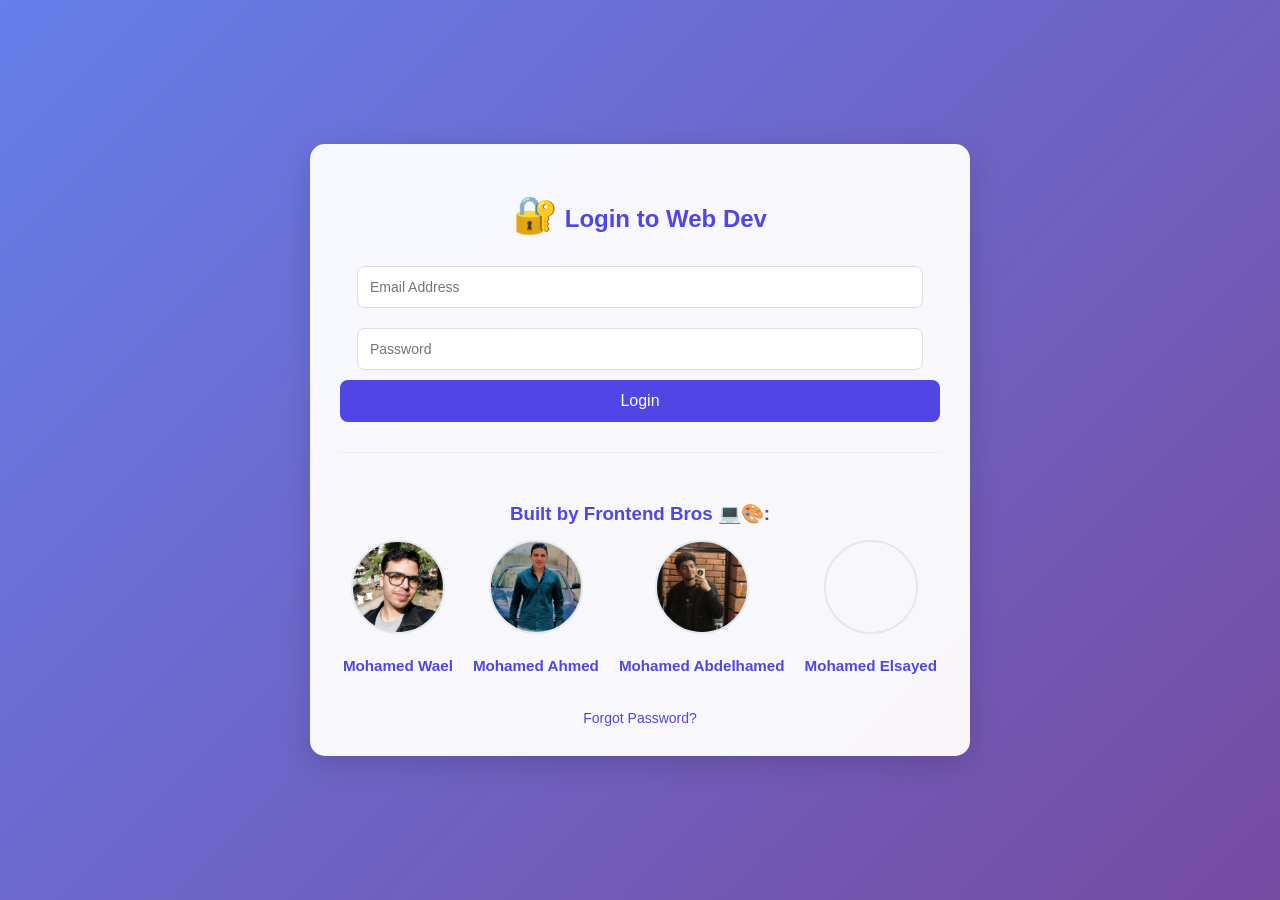
==== index.html @ 8411dad5 "Add files via upload" ====
<!DOCTYPE html>
<html lang="en">
<head>
    <meta charset="UTF-8">
    <meta name="viewport" content="width=device-width, initial-scale=1.0">
    <title>Login | Web Development Courses</title>
    <style>
        body {
            font-family: 'Segoe UI', Tahoma, Geneva, Verdana, sans-serif;
            background: linear-gradient(135deg, #667eea 0%, #764ba2 100%);
            margin: 0;
            padding: 0;
            display: flex;
            justify-content: center ;
            align-items: center;
            min-height: 100vh;
            color: white;
        }


        .login-container {
            background: rgba(255, 255, 255, 0.95);
            padding: 30px;
            border-radius: 15px;
            box-shadow: 0 8px 30px rgba(0,0,0,0.15);
            width: 600px;
            text-align: center;
            color: #333;
        }

        h2 {
            color: #4F46E5;
            margin-bottom: 20px;
        }

        input {
            width: 90%;
            padding: 12px ;
            margin: 10px 0;
            border: 1px solid #ddd;
            border-radius: 8px;
            font-size: 14px;
            transition: border-color 0.9s;
        }

        input:focus {
            border-color: #60A5FA;
            outline: none;
        }

        button {
            width: 100%;
            padding: 12px;
            background: #4F46E5;
            color: white;
            border: none;
            border-radius: 8px;
            cursor: pointer;
            font-size: 16px;
            transition: background 0.3s;
        }

        button:hover {
            background: #60A5FA;
        }

        .footer-links {
            margin-top: 20px;
            font-size: 14px;
        }

        .footer-links a {
            color: #4F46E5;
            text-decoration: none;
            margin: 0 10px;
        }

        .footer-links a:hover {
            text-decoration: underline;
        }
        
    .team-section {
        margin-top: 30px;
        padding-top: 20px;
        border-top: 1px solid #eee;
    }

    .team-container {
        display: flex;
        justify-content: center;
        flex-wrap: wrap;
        gap: 20px;
    }

    .team-member {
        display: flex;
        flex-direction: column;
        align-items: center;
        text-align: center;
    }

    .avatar {
        width: 90px;
        height: 90px;
        border-radius: 50%;
        background-size: cover;
        background-position: center;
        border: 2px solid #e2e8f0;
        margin-bottom: 8px;
    }

    .team-member p {
        font-size: 0.95rem;
        color: #4F46E5;
        font-weight: 700;
    }
    </style>
</head>

<body>
<div class="login-container">
            <h2><span style="font-size: 1.5em;">🔐</span> Login to Web Dev</h2>
            <form id="loginForm">
                <input type="email" placeholder="Email Address" required>
                <input type="password" placeholder="Password" required>
                <button type="submit">Login</button>
            </form>
            
            <!-- قسم الفريق -->
    <div class="team-section">
        <h3 style="text-align: center; color: #4F46E5; margin: 30px 0 15px;">Built by Frontend Bros 💻🎨:</h3>
        <div class="team-container">
            <!-- عضو 1 -->
            <div class="team-member">
                <div class="avatar" style="background-image: url('Team/Mohamed\ Wael.jpg');"></div>
                <p>Mohamed Wael</p>
            </div>
            
            <!-- عضو 2 -->
            <div class="team-member">
                <div class="avatar" style="background-image: url('Team/Mohamed\ Ahmed.jpg');"></div>
                <p>Mohamed Ahmed</p>
            </div>

            <!-- عضو 3 -->
            <div class="team-member">
                <div class="avatar" style="background-image: url('Team/Mohamed\ abdelhamed.jpg');"></div>
                <p>Mohamed Abdelhamed</p>
            </div>

            <!-- عضو 4 -->
            <div class="team-member">
                <div class="avatar" style="background-image: url('Team/Mohamed\ elsayed.png');"></div>
                <p>Mohamed Elsayed</p>
            </div>
        </div>
    </div>


            <div class="footer-links">
                <a href="#">Forgot Password?</a>
            </div>
</div>

    <script>
        // مؤقتًا: عند الضغط على Login، انتقل لصفحة index
        document.getElementById('loginForm').addEventListener('submit', function(e) {
            e.preventDefault();
            alert("✅ Logged in successfully!");
            window.location.href = "Home.html";
        });
    </script>
</body>
</html>
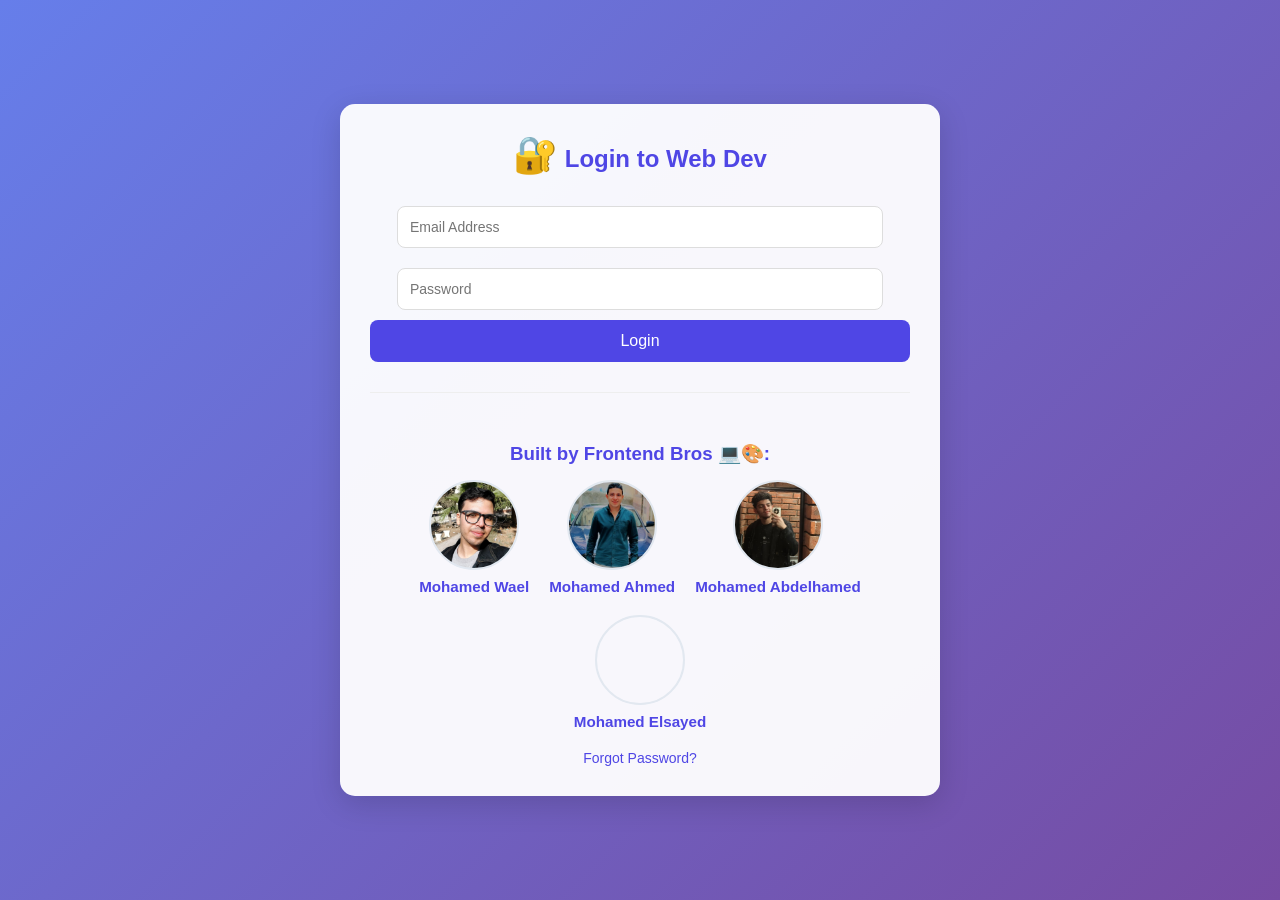
==== commit 6c1eda3d: "Update index.html" ====
--- a/index.html
+++ b/index.html
@@ -4,120 +4,10 @@
     <meta charset="UTF-8">
     <meta name="viewport" content="width=device-width, initial-scale=1.0">
     <title>Login | Web Development Courses</title>
-    <style>
-        body {
-            font-family: 'Segoe UI', Tahoma, Geneva, Verdana, sans-serif;
-            background: linear-gradient(135deg, #667eea 0%, #764ba2 100%);
-            margin: 0;
-            padding: 0;
-            display: flex;
-            justify-content: center ;
-            align-items: center;
-            min-height: 100vh;
-            color: white;
-        }
-
-
-        .login-container {
-            background: rgba(255, 255, 255, 0.95);
-            padding: 30px;
-            border-radius: 15px;
-            box-shadow: 0 8px 30px rgba(0,0,0,0.15);
-            width: 600px;
-            text-align: center;
-            color: #333;
-        }
-
-        h2 {
-            color: #4F46E5;
-            margin-bottom: 20px;
-        }
-
-        input {
-            width: 90%;
-            padding: 12px ;
-            margin: 10px 0;
-            border: 1px solid #ddd;
-            border-radius: 8px;
-            font-size: 14px;
-            transition: border-color 0.9s;
-        }
-
-        input:focus {
-            border-color: #60A5FA;
-            outline: none;
-        }
-
-        button {
-            width: 100%;
-            padding: 12px;
-            background: #4F46E5;
-            color: white;
-            border: none;
-            border-radius: 8px;
-            cursor: pointer;
-            font-size: 16px;
-            transition: background 0.3s;
-        }
-
-        button:hover {
-            background: #60A5FA;
-        }
-
-        .footer-links {
-            margin-top: 20px;
-            font-size: 14px;
-        }
-
-        .footer-links a {
-            color: #4F46E5;
-            text-decoration: none;
-            margin: 0 10px;
-        }
-
-        .footer-links a:hover {
-            text-decoration: underline;
-        }
-        
-    .team-section {
-        margin-top: 30px;
-        padding-top: 20px;
-        border-top: 1px solid #eee;
-    }
-
-    .team-container {
-        display: flex;
-        justify-content: center;
-        flex-wrap: wrap;
-        gap: 20px;
-    }
-
-    .team-member {
-        display: flex;
-        flex-direction: column;
-        align-items: center;
-        text-align: center;
-    }
-
-    .avatar {
-        width: 90px;
-        height: 90px;
-        border-radius: 50%;
-        background-size: cover;
-        background-position: center;
-        border: 2px solid #e2e8f0;
-        margin-bottom: 8px;
-    }
-
-    .team-member p {
-        font-size: 0.95rem;
-        color: #4F46E5;
-        font-weight: 700;
-    }
-    </style>
+    <link rel="stylesheet" href="CSS/style.css">
 </head>
 
-<body>
+<body class="login-body">
 <div class="login-container">
             <h2><span style="font-size: 1.5em;">🔐</span> Login to Web Dev</h2>
             <form id="loginForm">
@@ -126,29 +16,24 @@
                 <button type="submit">Login</button>
             </form>
             
-            <!-- قسم الفريق -->
     <div class="team-section">
-        <h3 style="text-align: center; color: #4F46E5; margin: 30px 0 15px;">Built by Frontend Bros 💻🎨:</h3>
+        <h3>Built by Frontend Bros 💻🎨:</h3>
         <div class="team-container">
-            <!-- عضو 1 -->
             <div class="team-member">
                 <div class="avatar" style="background-image: url('Team/Mohamed\ Wael.jpg');"></div>
                 <p>Mohamed Wael</p>
             </div>
             
-            <!-- عضو 2 -->
             <div class="team-member">
                 <div class="avatar" style="background-image: url('Team/Mohamed\ Ahmed.jpg');"></div>
                 <p>Mohamed Ahmed</p>
             </div>
 
-            <!-- عضو 3 -->
             <div class="team-member">
                 <div class="avatar" style="background-image: url('Team/Mohamed\ abdelhamed.jpg');"></div>
                 <p>Mohamed Abdelhamed</p>
             </div>
 
-            <!-- عضو 4 -->
             <div class="team-member">
                 <div class="avatar" style="background-image: url('Team/Mohamed\ elsayed.png');"></div>
                 <p>Mohamed Elsayed</p>
@@ -156,14 +41,12 @@
         </div>
     </div>
 
-
-            <div class="footer-links">
+            <div class="login-footer-links">
                 <a href="#">Forgot Password?</a>
             </div>
 </div>
 
     <script>
-        // مؤقتًا: عند الضغط على Login، انتقل لصفحة index
         document.getElementById('loginForm').addEventListener('submit', function(e) {
             e.preventDefault();
             alert("✅ Logged in successfully!");
@@ -171,4 +54,4 @@
         });
     </script>
 </body>
-</html>+</html>
--- a/CSS/style.css
+++ b/CSS/style.css
@@ -0,0 +1,662 @@
+/* ===== Global Styles ===== */
+* {
+    margin: 0;
+    padding: 0;
+    box-sizing: border-box;
+}
+
+body {
+    margin: 0;
+    background: linear-gradient(135deg, #667eea 0%, #764ba2 100%);
+    font-family: 'Segoe UI', Tahoma, Geneva, Verdana, sans-serif;
+    min-height: 100vh;
+    position: relative;
+}
+
+/* ===== Smooth Scrolling ===== */
+html {
+    scroll-behavior: smooth;
+}
+
+/* ===== Loading Animation ===== */
+@keyframes pulse {
+    0%, 100% { opacity: 1; }
+    50% { opacity: 0.5; }
+}
+
+@keyframes fadeIn {
+    from { opacity: 0; transform: translateY(20px); }
+    to { opacity: 1; transform: translateY(0); }
+}
+
+
+/* ================================================
+   LOGIN PAGE (index.html)
+   ================================================ */
+
+.login-body {
+    font-family: 'Segoe UI', Tahoma, Geneva, Verdana, sans-serif;
+    background: linear-gradient(135deg, #667eea 0%, #764ba2 100%);
+    margin: 0;
+    padding: 0;
+    display: flex;
+    justify-content: center;
+    align-items: center;
+    min-height: 100vh;
+    color: white;
+}
+
+.login-container {
+    background: rgba(255, 255, 255, 0.95);
+    padding: 30px;
+    border-radius: 15px;
+    box-shadow: 0 8px 30px rgba(0, 0, 0, 0.15);
+    width: 600px;
+    max-width: 95vw;
+    text-align: center;
+    color: #333;
+}
+
+.login-container h2 {
+    color: #4F46E5;
+    margin-bottom: 20px;
+}
+
+.login-container input {
+    width: 90%;
+    padding: 12px;
+    margin: 10px 0;
+    border: 1px solid #ddd;
+    border-radius: 8px;
+    font-size: 14px;
+    transition: border-color 0.9s;
+}
+
+.login-container input:focus {
+    border-color: #60A5FA;
+    outline: none;
+}
+
+.login-container button {
+    width: 100%;
+    padding: 12px;
+    background: #4F46E5;
+    color: white;
+    border: none;
+    border-radius: 8px;
+    cursor: pointer;
+    font-size: 16px;
+    transition: background 0.3s;
+}
+
+.login-container button:hover {
+    background: #60A5FA;
+}
+
+.login-footer-links {
+    margin-top: 20px;
+    font-size: 14px;
+}
+
+.login-footer-links a {
+    color: #4F46E5;
+    text-decoration: none;
+    margin: 0 10px;
+}
+
+.login-footer-links a:hover {
+    text-decoration: underline;
+}
+
+/* Team Section */
+.team-section {
+    margin-top: 30px;
+    padding-top: 20px;
+    border-top: 1px solid #eee;
+}
+
+.team-section h3 {
+    text-align: center;
+    color: #4F46E5;
+    margin: 30px 0 15px;
+}
+
+.team-container {
+    display: flex;
+    justify-content: center;
+    flex-wrap: wrap;
+    gap: 20px;
+}
+
+.team-member {
+    display: flex;
+    flex-direction: column;
+    align-items: center;
+    text-align: center;
+}
+
+.avatar {
+    width: 90px;
+    height: 90px;
+    border-radius: 50%;
+    background-size: cover;
+    background-position: center;
+    border: 2px solid #e2e8f0;
+    margin-bottom: 8px;
+}
+
+.team-member p {
+    font-size: 0.95rem;
+    color: #4F46E5;
+    font-weight: 700;
+}
+
+
+/* ================================================
+   HOME PAGE (Home.html)
+   ================================================ */
+
+/* ===== Navigator Styles ===== */
+.Navigator {
+    background: linear-gradient(135deg, #ffffff 0%, #f0f4ff 100%);
+    padding: 20px 30px;
+    box-shadow: 0 4px 20px rgba(0, 0, 0, 0.1);
+    border-bottom: 4px solid #667eea;
+    display: flex;
+    align-items: center;
+    flex-wrap: wrap;
+    gap: 20px;
+    position: sticky;
+    top: 0;
+    z-index: 100;
+    backdrop-filter: blur(10px);
+}
+
+.Navigator h1 {
+    color: #4F46E5;
+    font-size: 2.5rem;
+    font-weight: 700;
+    margin-right: 30px;
+    background: linear-gradient(135deg, #667eea, #764ba2);
+    -webkit-background-clip: text;
+    -webkit-text-fill-color: transparent;
+    background-clip: text;
+    text-shadow: 2px 2px 4px rgba(0, 0, 0, 0.05);
+}
+
+.Navigator a {
+    display: flex;
+    align-items: center;
+    gap: 10px;
+    color: #4F46E5;
+    text-decoration: none;
+    font-size: 1rem;
+    font-weight: 600;
+    padding: 12px 20px;
+    border-radius: 12px;
+    transition: all 0.3s ease;
+    background: rgba(255, 255, 255, 0.5);
+    border: 2px solid transparent;
+    margin-left: 0;
+}
+
+.Navigator a:hover {
+    background: linear-gradient(135deg, #667eea, #764ba2);
+    color: white;
+    transform: translateY(-3px);
+    box-shadow: 0 6px 20px rgba(102, 126, 234, 0.4);
+    border-color: white;
+}
+
+.Navigator a img {
+    width: 45px;
+    height: 45px;
+    transition: transform 0.3s ease;
+    filter: drop-shadow(0 2px 4px rgba(0, 0, 0, 0.1));
+}
+
+.Navigator a:hover img {
+    transform: rotate(360deg) scale(1.1);
+}
+
+/* ===== Content Section ===== */
+.content {
+    background: rgba(255, 255, 255, 0.95);
+    backdrop-filter: blur(20px);
+    margin: 30px auto;
+    width: 85%;
+    max-width: 1400px;
+    padding: 30px;
+    border-radius: 20px;
+    box-shadow: 0 10px 40px rgba(0, 0, 0, 0.15);
+    animation: fadeIn 0.6s ease;
+}
+
+.content:hover {
+    box-shadow: 0 15px 50px rgba(102, 126, 234, 0.2);
+    transition: box-shadow 0.3s ease;
+}
+
+#inner_head {
+    color: #764ba2;
+    text-align: center;
+    font-size: 2.5rem;
+    font-weight: 700;
+    margin-bottom: 25px;
+    background: linear-gradient(135deg, #667eea, #764ba2);
+    -webkit-background-clip: text;
+    -webkit-text-fill-color: transparent;
+    background-clip: text;
+    position: relative;
+    padding-bottom: 15px;
+}
+
+#inner_head::after {
+    content: '';
+    position: absolute;
+    bottom: 0;
+    left: 50%;
+    transform: translateX(-50%);
+    width: 100px;
+    height: 4px;
+    background: linear-gradient(90deg, #667eea, #764ba2);
+    border-radius: 2px;
+}
+
+#ContentFrame {
+    width: 100%;
+    height: 1520px;
+    border: none;
+    border-radius: 15px;
+    box-shadow: 0 4px 15px rgba(0, 0, 0, 0.1);
+    background: #c3cfe2;
+}
+
+/* ===== Footer Styles ===== */
+.footer {
+    margin-top: 40px;
+    background: linear-gradient(135deg, #ffffff 0%, #f0f4ff 100%);
+    padding: 30px 20px;
+    text-align: center;
+    border-top: 4px solid #667eea;
+    box-shadow: 0 -4px 20px rgba(0, 0, 0, 0.1);
+}
+
+.footer-links {
+    margin-bottom: 20px;
+    display: flex;
+    justify-content: center;
+    flex-wrap: wrap;
+    gap: 15px;
+}
+
+.footer-links a {
+    color: #4F46E5;
+    text-decoration: none;
+    font-size: 0.95rem;
+    font-weight: 600;
+    padding: 8px 16px;
+    border-radius: 8px;
+    transition: all 0.3s ease;
+    position: relative;
+}
+
+.footer-links a::before {
+    content: '';
+    position: absolute;
+    bottom: 0;
+    left: 0;
+    width: 0;
+    height: 2px;
+    background: linear-gradient(90deg, #667eea, #764ba2);
+    transition: width 0.3s ease;
+}
+
+.footer-links a:hover::before {
+    width: 100%;
+}
+
+.footer-links a:hover {
+    color: #764ba2;
+    transform: translateY(-2px);
+}
+
+.footer-links a:not(:last-child)::after {
+    content: "|";
+    color: #cbd5e1;
+    margin-left: 15px;
+    font-weight: 300;
+}
+
+.footer-copyright {
+    color: #64748b;
+    font-size: 0.9rem;
+    font-weight: 500;
+    margin-top: 15px;
+    padding-top: 15px;
+    border-top: 1px solid #e2e8f0;
+}
+
+
+/* ================================================
+   INNER PAGES (Frontend.html, Backend.html, Fullstack.html)
+   ================================================ */
+
+.inner-page-body {
+    font-family: 'Segoe UI', Tahoma, Geneva, Verdana, sans-serif;
+    font-size: x-large;
+    line-height: 1.3;
+    margin: 0;
+    padding: 20px;
+    background: linear-gradient(135deg, #f5f7fa 0%, #c3cfe2 100%);
+}
+
+.inner-page-body h2 {
+    color: rgb(81, 6, 201);
+}
+
+.inner-page-body h3 {
+    color: #4F46E5;
+    font-size: 1.6rem;
+    margin: 25px 0 15px;
+    display: flex;
+    align-items: center;
+}
+
+.inner-page-body p {
+    color: rgb(1, 1, 92);
+    margin-bottom: 20px;
+    text-align: justify;
+}
+
+.inner-page-body ul {
+    color: rgb(1, 1, 92);
+    margin-left: 20px;
+    margin-bottom: 25px;
+}
+
+.inner-page-body ul li {
+    margin-bottom: 12px;
+    line-height: 1.8;
+}
+
+.inner-page-body ul li strong {
+    color: #4F46E5;
+}
+
+/* Hero image on inner pages */
+.inner-hero {
+    text-align: center;
+    margin-bottom: 20px;
+}
+
+.inner-hero img {
+    width: 80%;
+    height: 450px;
+    object-fit: cover;
+    border-radius: 8px;
+}
+
+/* Enroll button */
+.enroll-wrapper {
+    text-align: center;
+    margin: 40px 0;
+}
+
+.enroll-btn {
+    display: inline-block;
+    background: linear-gradient(135deg, #667eea, #764ba2);
+    color: white;
+    padding: 14px 32px;
+    font-size: 1.5rem;
+    font-weight: bold;
+    text-decoration: none;
+    border-radius: 50px;
+    box-shadow: 0 4px 15px rgba(102, 126, 234, 0.4);
+    transition: all 0.3s ease;
+    letter-spacing: 0.5px;
+    text-transform: uppercase;
+}
+
+.enroll-btn:hover {
+    transform: scale(1.05);
+    box-shadow: 0 6px 20px rgba(102, 126, 234, 0.6);
+}
+
+
+/* ================================================
+   RESPONSIVE DESIGN
+   ================================================ */
+
+/* ---- Large tablets / small desktops (max 1024px) ---- */
+@media (max-width: 1024px) {
+    .Navigator {
+        justify-content: center;
+    }
+
+    .Navigator h1 {
+        font-size: 2rem;
+        margin-right: 15px;
+        width: 100%;
+        text-align: center;
+    }
+
+    .content {
+        width: 90%;
+        padding: 20px;
+    }
+
+    #inner_head {
+        font-size: 2rem;
+    }
+
+    .login-container {
+        width: 85%;
+    }
+
+    .inner-hero img {
+        width: 90%;
+        height: 350px;
+    }
+}
+
+/* ---- Tablets (max 768px) ---- */
+@media (max-width: 768px) {
+    .Navigator {
+        padding: 15px;
+        justify-content: center;
+    }
+
+    .Navigator h1 {
+        font-size: 1.5rem;
+        width: 100%;
+        text-align: center;
+        margin-right: 0;
+    }
+
+    .Navigator a {
+        font-size: 0.85rem;
+        padding: 10px 15px;
+        margin: 5px;
+    }
+
+    .Navigator a img {
+        width: 35px;
+        height: 35px;
+    }
+
+    .content {
+        width: 95%;
+        padding: 15px;
+        margin: 20px auto;
+    }
+
+    #inner_head {
+        font-size: 1.5rem;
+    }
+
+    #ContentFrame {
+        height: 1200px;
+    }
+
+    .footer-links {
+        flex-direction: column;
+        gap: 10px;
+        align-items: center;
+    }
+
+    .footer-links a:not(:last-child)::after {
+        display: none;
+    }
+
+    .login-container {
+        width: 90%;
+        padding: 25px 20px;
+    }
+
+    .inner-page-body {
+        font-size: large;
+        padding: 15px;
+    }
+
+    .inner-page-body h3 {
+        font-size: 1.3rem;
+    }
+
+    .inner-hero img {
+        width: 100%;
+        height: 260px;
+    }
+
+    .enroll-btn {
+        font-size: 1.2rem;
+        padding: 12px 24px;
+    }
+
+    .team-container {
+        gap: 15px;
+    }
+
+    .avatar {
+        width: 70px;
+        height: 70px;
+    }
+}
+
+/* ---- Mobile phones (max 480px) ---- */
+@media (max-width: 480px) {
+    .Navigator {
+        padding: 10px;
+        gap: 8px;
+    }
+
+    .Navigator h1 {
+        font-size: 1.3rem;
+    }
+
+    .Navigator a {
+        font-size: 0.78rem;
+        padding: 8px 10px;
+    }
+
+    .Navigator a img {
+        width: 28px;
+        height: 28px;
+    }
+
+    .content {
+        width: 98%;
+        padding: 12px;
+        margin: 12px auto;
+        border-radius: 12px;
+    }
+
+    #inner_head {
+        font-size: 1.3rem;
+    }
+
+    #ContentFrame {
+        height: 1050px;
+    }
+
+    .login-container {
+        width: 95%;
+        padding: 20px 15px;
+        border-radius: 12px;
+    }
+
+    .login-container h2 {
+        font-size: 1.2rem;
+    }
+
+    .login-container input {
+        width: 100%;
+        font-size: 13px;
+    }
+
+    .inner-page-body {
+        font-size: medium;
+        padding: 12px;
+    }
+
+    .inner-page-body h2 {
+        font-size: 1.4rem;
+    }
+
+    .inner-page-body h3 {
+        font-size: 1.1rem;
+    }
+
+    .inner-hero img {
+        width: 100%;
+        height: 200px;
+    }
+
+    .enroll-btn {
+        font-size: 1rem;
+        padding: 10px 20px;
+    }
+
+    .footer {
+        padding: 20px 15px;
+    }
+
+    .footer-links a {
+        font-size: 0.85rem;
+        padding: 6px 10px;
+    }
+
+    .team-container {
+        gap: 12px;
+    }
+
+    .avatar {
+        width: 60px;
+        height: 60px;
+    }
+
+    .team-member p {
+        font-size: 0.82rem;
+    }
+}
+
+/* ---- Very small phones (max 360px) ---- */
+@media (max-width: 360px) {
+    .Navigator a {
+        font-size: 0.7rem;
+        padding: 6px 8px;
+    }
+
+    .Navigator h1 {
+        font-size: 1.1rem;
+    }
+
+    #ContentFrame {
+        height: 950px;
+    }
+
+    .enroll-btn {
+        font-size: 0.9rem;
+        padding: 8px 16px;
+    }
+}
